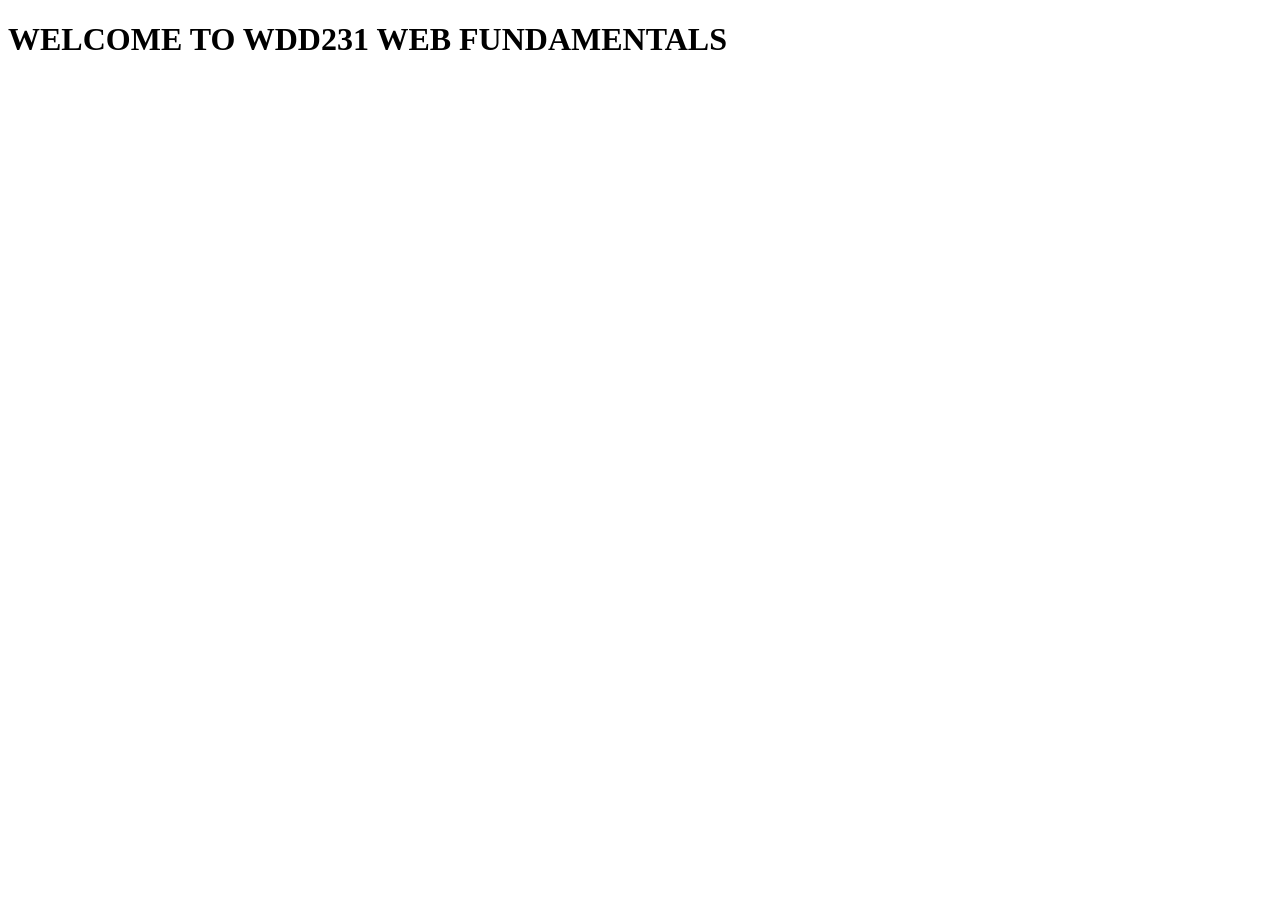
==== index.html @ 85928b24 "test page" ====
<!DOCTYPE html>
<html lang="en">
<head>
    <meta charset="UTF-8">
    <meta name="viewport" content="width=device-width, initial-scale=1.0">
    <title>Document</title>
</head>
<body>
    <h1>WELCOME TO WDD231 WEB FUNDAMENTALS</h1>
</body>
</html>
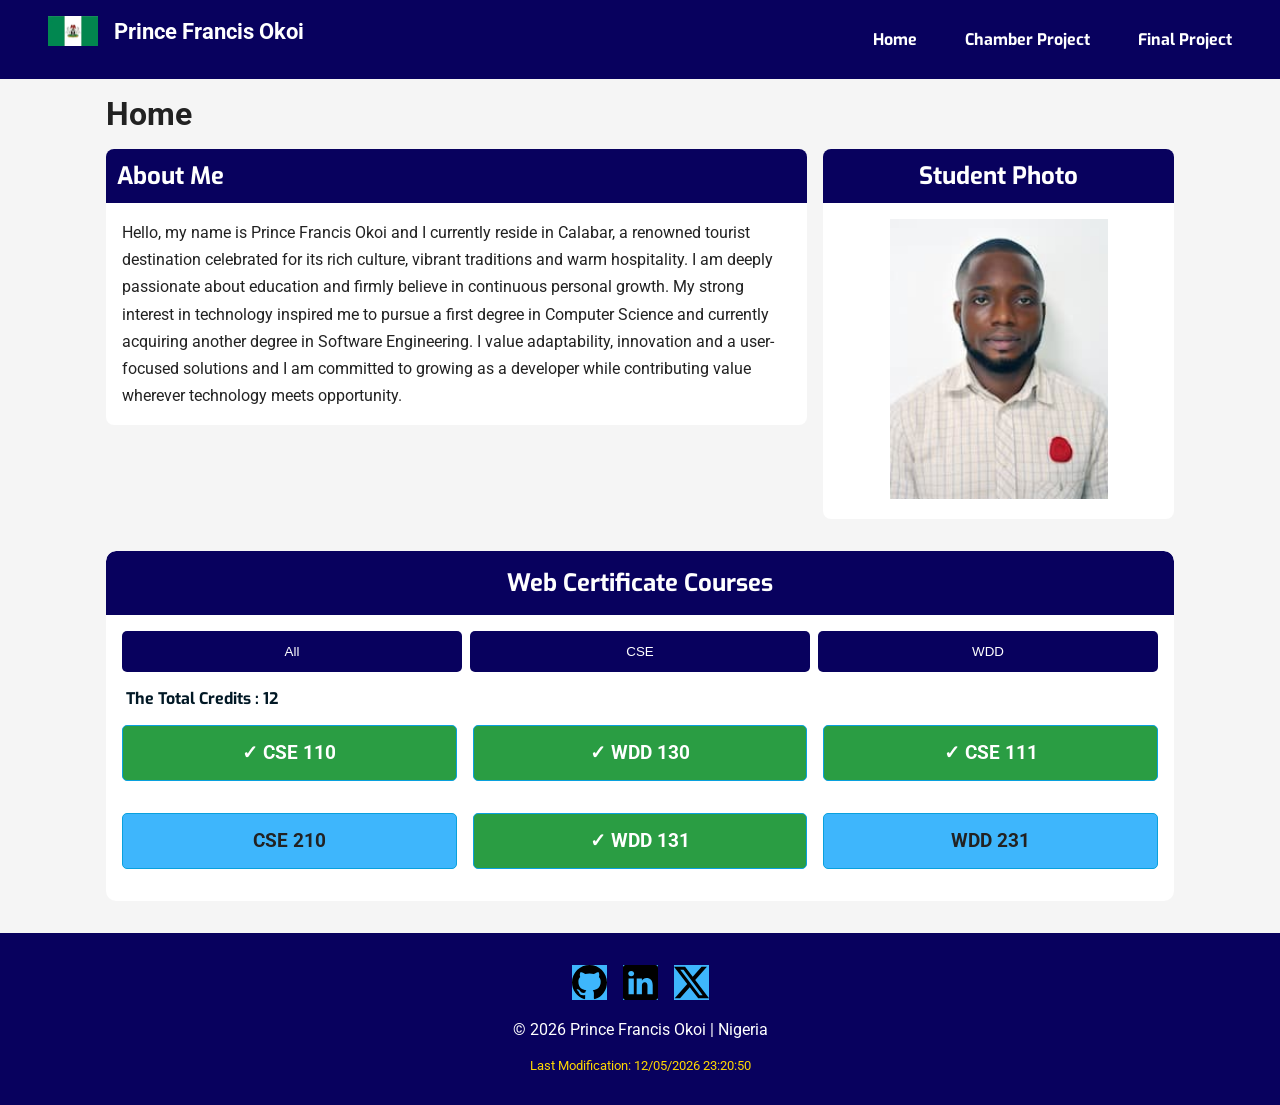
==== commit 7dfa31e2: "week01 homepage" ====
--- a/index.html
+++ b/index.html
@@ -1,11 +1,116 @@
 <!DOCTYPE html>
 <html lang="en">
+
 <head>
     <meta charset="UTF-8">
     <meta name="viewport" content="width=device-width, initial-scale=1.0">
-    <title>Document</title>
+    <title>Chamber of Commerce </title>
+
+    <meta name="description"
+        content="WDD 231 - Dynamic Web Fundamentals 2, Prince Okoi, web design and development resources, Week 1 project">
+    <meta name="author" content="Prince Francis Okoi">
+
+    <!-- Stylesheets -->
+    <link rel="stylesheet" href="styles/small.css">
+    <link rel="stylesheet" href="styles/large.css">
+
+    <!-- Javascripts -->
+    <script src="scripts/date.js" defer></script>
+    <script src="scripts/navigation.js" defer></script>
+    <script src="scripts/course.js" defer></script>
+
+    <!-- Google fonts -->
+    <link rel="preconnect" href="https://fonts.googleapis.com">
+    <link rel="preconnect" href="https://fonts.gstatic.com" crossorigin>
+    <link href="https://fonts.googleapis.com/css2?family=Exo:ital,wght@0,100..900;1,100..900&family=Roboto&display=swap"
+        rel="stylesheet">
 </head>
+
 <body>
-    <h1>WELCOME TO WDD231 WEB FUNDAMENTALS</h1>
+    <header>
+        <div class="logo">
+            <img src="images/nigeria.webp" alt="Course homepage">
+            <span>Prince Francis Okoi</span>
+        </div>
+        <button id="menu">&#9776;</button>
+        <nav>
+            <ul id="nav-links">
+                <li><a href="index.html">Home</a></li>
+                <li><a href="#">Chamber Project</a></li>
+                <li><a href="#">Final Project</a></li>
+            </ul>
+        </nav>
+    </header>
+
+    <main>
+        <h1>Home</h1>
+        <div class="row_one">
+            <section class="about">
+                <h2> About Me</h2>
+                <p>Hello, my name is Prince Francis Okoi and I currently reside in Calabar, a renowned
+                    tourist destination celebrated for its rich culture, vibrant traditions and warm
+                    hospitality. I am deeply passionate about education and firmly believe in continuous
+                    personal growth. My strong interest in technology inspired me to pursue a first
+                    degree in Computer Science and currently acquiring another degree in Software Engineering.
+                    I value adaptability, innovation and a user-focused solutions and I am committed to
+                    growing as a developer while contributing value wherever technology meets
+                    opportunity.
+                </p>
+            </section>
+        
+            <section class="photo">
+                <h2> Student Photo </h2>
+                <img src="images/profile.jpg" alt="Prince Okoi">
+            </section>
+        </div>
+
+        <section class="course">
+        
+            <h2>Web Certificate Courses</h2>
+        
+            <div class="buttons">
+                <button id="all">All</button>
+                <button id="cse">CSE</button>
+                <button id="wdd">WDD</button>
+            </div>
+                    
+            <p class="credits">
+                The Total Credits :
+                <span id="credits"></span>
+            </p>
+        
+            <div id="course_card"></div>
+
+        </section>
+
+    </main>
+
+    <footer>
+    
+        <div class="social">
+            <a href="https://github.com/princeokoi">
+                <img src="images/github.svg" alt="GitHub">
+            </a>
+    
+            <a href="https://linkedin.com/in/prince-okoi">
+                <img src="images/linkedin.svg" alt="LinkedIn">
+            </a>
+    
+            <a href="https://x.com">
+                <img src="images/twitter-x.svg" alt="X">
+            </a>
+        </div>
+    
+        <p>
+            &copy;
+            <span id="currentyear"></span>
+            Prince Francis Okoi | Nigeria
+        </p> <br>
+    
+        <p id="lastModified"></p>
+    
+    </footer>
+
 </body>
+
 </html>
--- a/styles/small.css
+++ b/styles/small.css
@@ -0,0 +1,210 @@
+:root {
+    --primary: #08015e;
+    --secondary: #fff;
+}
+
+* {
+    margin: 0;
+    padding: 0;
+    box-sizing: border-box;
+}
+
+body {
+    font-family: Roboto, sans-serif;
+    background: #f5f5f5;
+    color: #222;
+}
+
+img {
+    max-width: 100%;
+    height: auto;
+}
+
+/*  Header segment */
+header {
+    background: var(--primary);
+    color: var(--secondary);
+    padding: 1rem;
+}
+
+.logo {
+    display: flex;
+    align-items: center;
+    gap: 1rem;
+    margin-bottom: 1rem;
+}
+
+.logo img {
+    width: 50px;
+    height: auto;
+}
+
+.logo span {
+    font-size: 1.4rem;
+    font-weight: bold;
+}
+
+#menu {
+    font-size: 2rem;
+    border: none;
+    background: none;
+    color: white;
+    cursor: pointer;
+}
+
+nav ul {
+    display: none;
+    list-style: none;
+    font-family: "Exo", sans-serif;
+    font-weight: bolder;
+}
+
+nav ul.open {
+    display: block;
+}
+
+nav li {
+    margin: .5rem 0;
+}
+
+nav a {
+    display: block;
+    padding: .7rem;
+    color: white;
+    text-decoration: none;
+}
+
+nav a:hover {
+    background: white;
+    color: #1d3557;
+}
+
+/* Main */
+main {
+    max-width: 1100px;
+    margin: auto;
+    padding: 1rem;
+}
+
+main h1 {
+    margin-bottom: 1rem;
+}
+
+section {
+    background: white;
+    border-radius: 8px;
+    overflow: hidden;
+    margin-bottom: 1rem;
+}
+
+section h2 {
+    background: var(--primary);
+    color: white;
+    padding: .7rem;
+    font-family: "Exo", sans-serif;
+}
+
+.about p {
+    padding: 1rem;
+    line-height: 1.7;
+}
+
+.photo {
+    text-align: center;
+}
+
+.photo img {
+    width: 220px;
+    padding: 1rem;
+    border-radius: 10px;
+}
+
+.buttons {
+    display: grid;
+    grid-template-columns: repeat(3, 1fr);
+    gap: .5rem;
+    padding: 1rem;
+}
+
+.buttons button {
+    padding: .8rem;
+    border: none;
+    background: var(--primary);
+    color: white;
+    cursor: pointer;
+    border-radius: 5px;
+}
+
+.buttons button:hover {
+    background: #457b9d;
+}
+
+.credits {
+    color: #011825;
+    font-family: "Exo", sans-serif;
+    font-weight: bold;
+    margin-left: 20px;
+}
+
+.course {
+    background: #fff;
+    border-radius: 10px;
+    overflow: hidden;
+    margin-top: 1rem;
+}
+
+.course h2 {
+    background: var(--primary);
+    color: var(--secondary);
+    padding: 1rem;
+    text-align: center;
+    margin: 0;
+    border-radius: 10px 10px 0 0;
+    font-family: "Exo", sans-serif;
+}
+
+#course_card {
+    display: grid;
+    gap: 1rem;
+    padding: 1rem;
+}
+
+.course-card {
+    border: 1px solid #09a1dd;
+    background-color: #3eb6fc;
+    padding: 1rem;
+    text-align: center;
+    border-radius: 5px;
+}
+
+.completed {
+    background: #2a9d43;
+    color: white;
+}
+
+
+/*Footer */
+
+footer {
+    background: var(--primary);
+    color: var(--secondary);
+    text-align: center;
+    padding: 2rem 1rem;
+}
+
+#lastModified {
+    color: gold;
+    font-size: 10pt;
+}
+
+.social {
+    display: flex;
+    justify-content: center;
+    gap: 1rem;
+    margin-bottom: 1rem;
+}
+
+.social img {
+    background-color: #3eb6fc;
+    width: 35px;
+}
--- a/styles/large.css
+++ b/styles/large.css
@@ -0,0 +1,64 @@
+@media screen and (min-width: 768px) {
+
+    /* Header segment*/
+
+    header {
+        display: grid;
+        grid-template-columns: auto 1fr auto;
+        align-items: center;
+        padding: 1rem 2rem;
+    }
+
+    header img {
+        margin: 0;
+    }
+
+    .logo {
+        text-align: left;
+        margin-left: 1rem;
+    }
+
+    #menu {
+        display: none;
+    }
+
+    nav ul {
+        display: flex !important;
+        justify-content: flex-end;
+        gap: 1rem;
+    }
+
+    nav li {
+        margin: 0;
+    }
+
+    nav a {
+        border-radius: 5px;
+        padding: .8rem 1rem;
+    }
+
+    /* About  */
+
+    .row_one {
+        display: grid;
+        grid-template-columns: 2fr 1fr;
+        gap: 1rem;
+        align-items: start;
+    }
+
+    .photo img {
+        width: 250px;
+    }
+
+    /*  Course Cards */
+
+    #course_card {
+        grid-template-columns: repeat(auto-fit, minmax(300px, 1fr));
+    }
+
+    /*Footer */
+
+    footer {
+        padding: 2rem;
+    }
+}
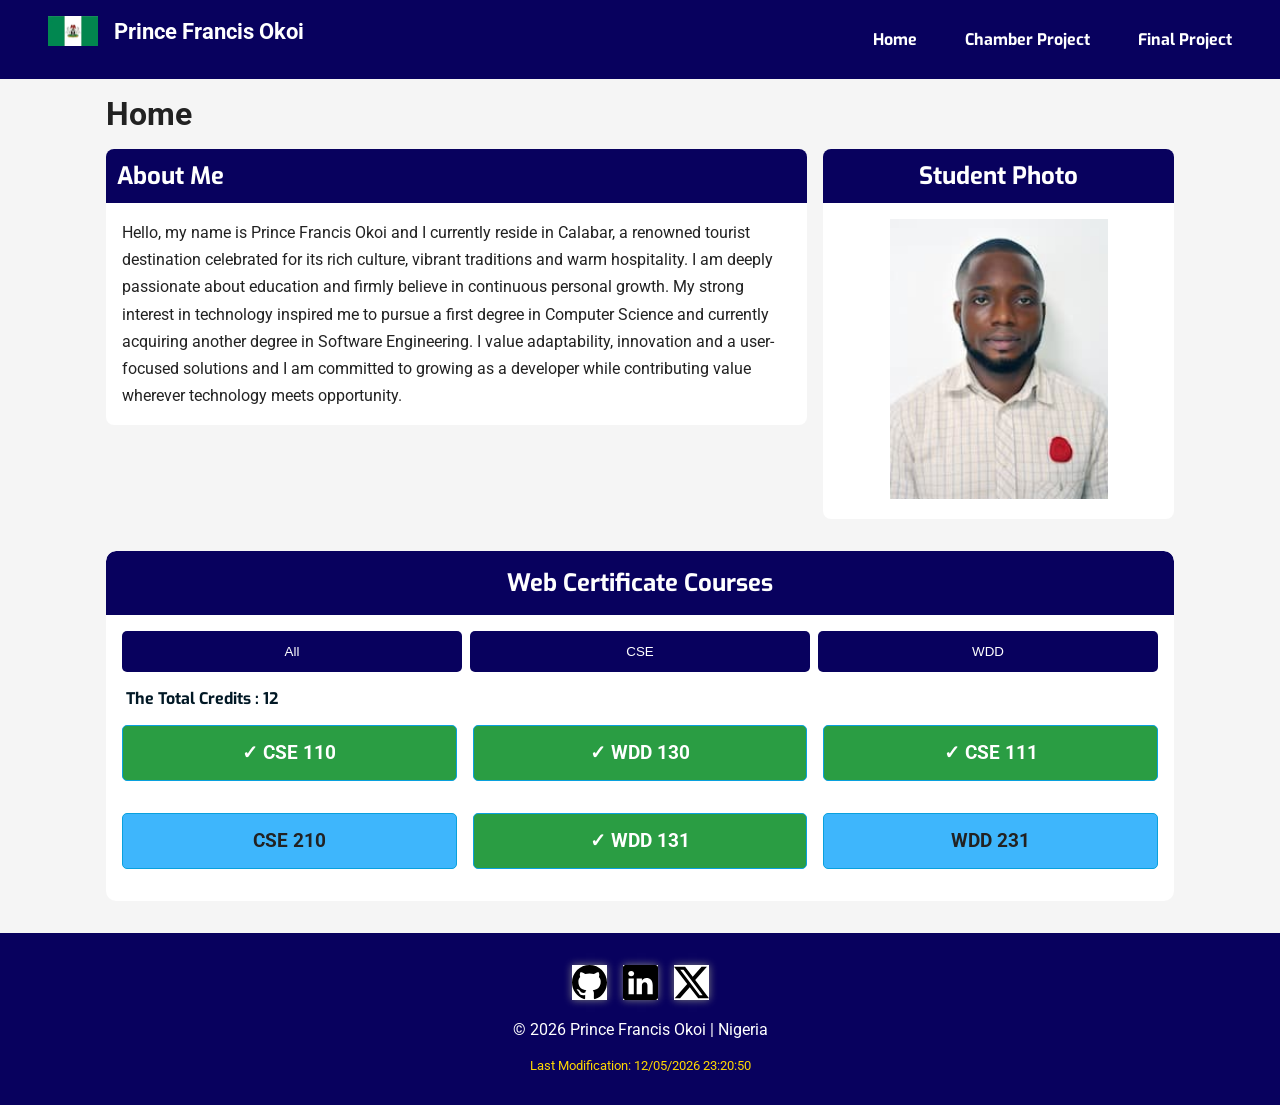
==== commit 582f385e: "favicon" ====
--- a/index.html
+++ b/index.html
@@ -9,6 +9,9 @@
     <meta name="description"
         content="WDD 231 - Dynamic Web Fundamentals 2, Prince Okoi, web design and development resources, Week 1 project">
     <meta name="author" content="Prince Francis Okoi">
+
+    <!--Favicon-->
+    <link rel="icon" href="images/favicon.ico">
 
     <!-- Stylesheets -->
     <link rel="stylesheet" href="styles/small.css">
--- a/styles/small.css
+++ b/styles/small.css
@@ -205,6 +205,7 @@
 }
 
 .social img {
-    background-color: #3eb6fc;
+    background-color: var(--secondary);
+    box-shadow: 0 0 8px grey;
     width: 35px;
 }
--- a/styles/large.css
+++ b/styles/large.css
@@ -1,7 +1,6 @@
 @media screen and (min-width: 768px) {
 
     /* Header segment*/
-
     header {
         display: grid;
         grid-template-columns: auto 1fr auto;
@@ -38,7 +37,6 @@
     }
 
     /* About  */
-
     .row_one {
         display: grid;
         grid-template-columns: 2fr 1fr;
@@ -51,13 +49,11 @@
     }
 
     /*  Course Cards */
-
     #course_card {
         grid-template-columns: repeat(auto-fit, minmax(300px, 1fr));
     }
 
     /*Footer */
-
     footer {
         padding: 2rem;
     }
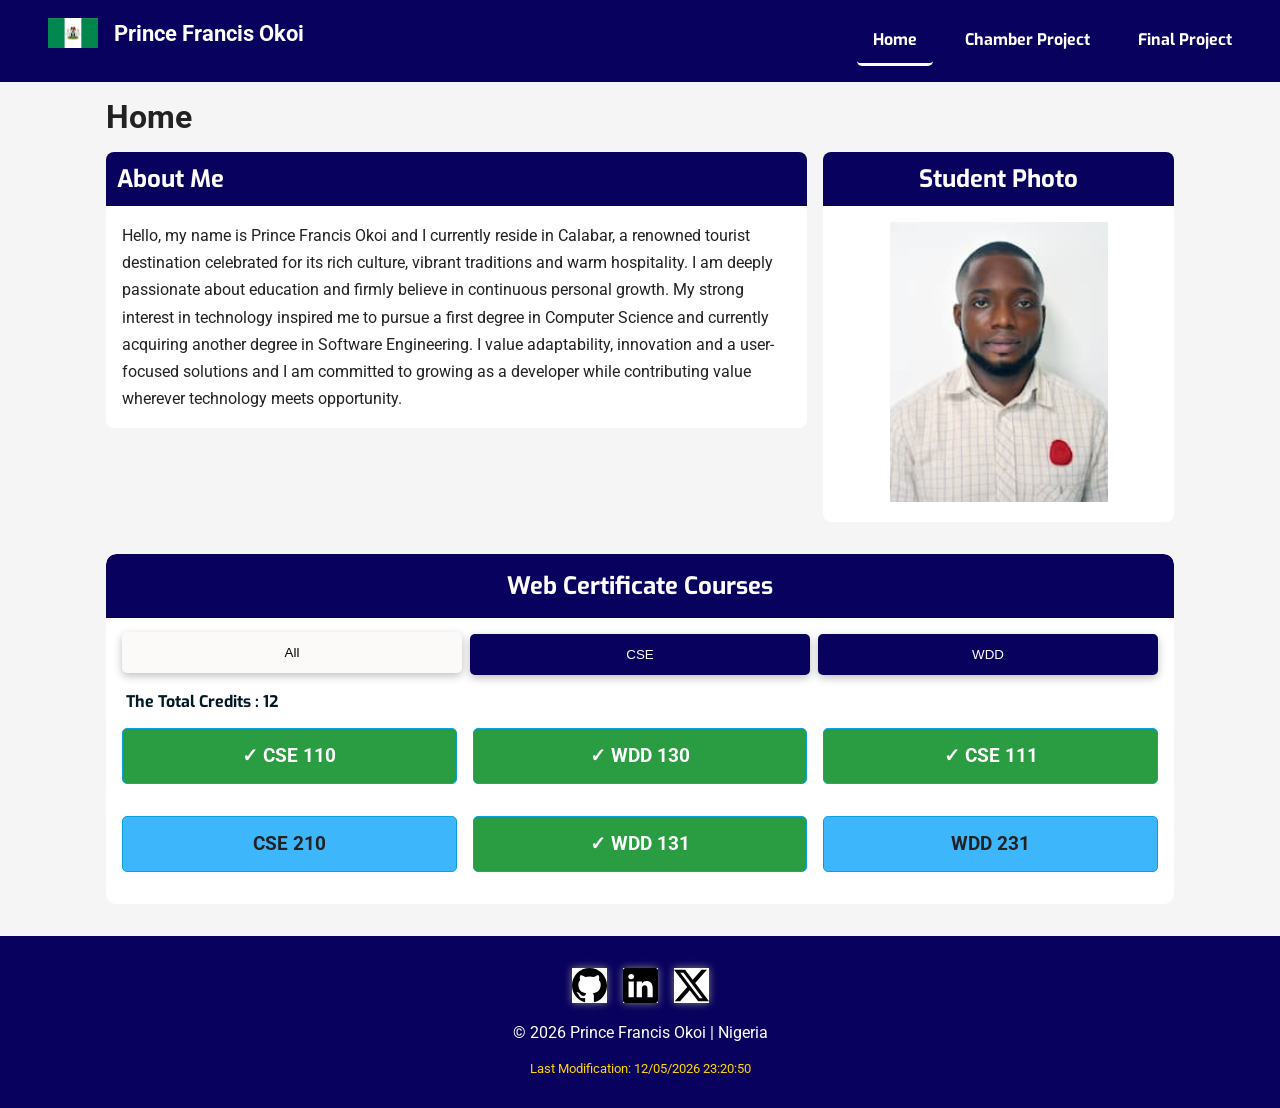
==== commit ab7a7074: "Week01 course homepage resumption" ====
--- a/index.html
+++ b/index.html
@@ -38,7 +38,7 @@
         <button id="menu">&#9776;</button>
         <nav>
             <ul id="nav-links">
-                <li><a href="index.html">Home</a></li>
+                <li><a href="index.html" class="active">Home</a></li>
                 <li><a href="#">Chamber Project</a></li>
                 <li><a href="#">Final Project</a></li>
             </ul>
--- a/styles/small.css
+++ b/styles/small.css
@@ -79,6 +79,12 @@
     color: #1d3557;
 }
 
+nav a.active {
+    background: transparent;
+    color: var(--secondary);
+    border-bottom: 3px solid var(--secondary);
+}
+
 /* Main */
 main {
     max-width: 1100px;
@@ -130,6 +136,7 @@
     padding: .8rem;
     border: none;
     background: var(--primary);
+    box-shadow: 0 3px 8px rgba(0, 0, 0, 0.25);
     color: white;
     cursor: pointer;
     border-radius: 5px;
@@ -137,6 +144,13 @@
 
 .buttons button:hover {
     background: #457b9d;
+}
+
+.buttons button.active {
+    background: #fcfaf8;
+    color: #000;
+    box-shadow: 0 3px 8px rgba(0, 0, 0, 0.25);
+    transform: translateY(-2px);
 }
 
 .credits {
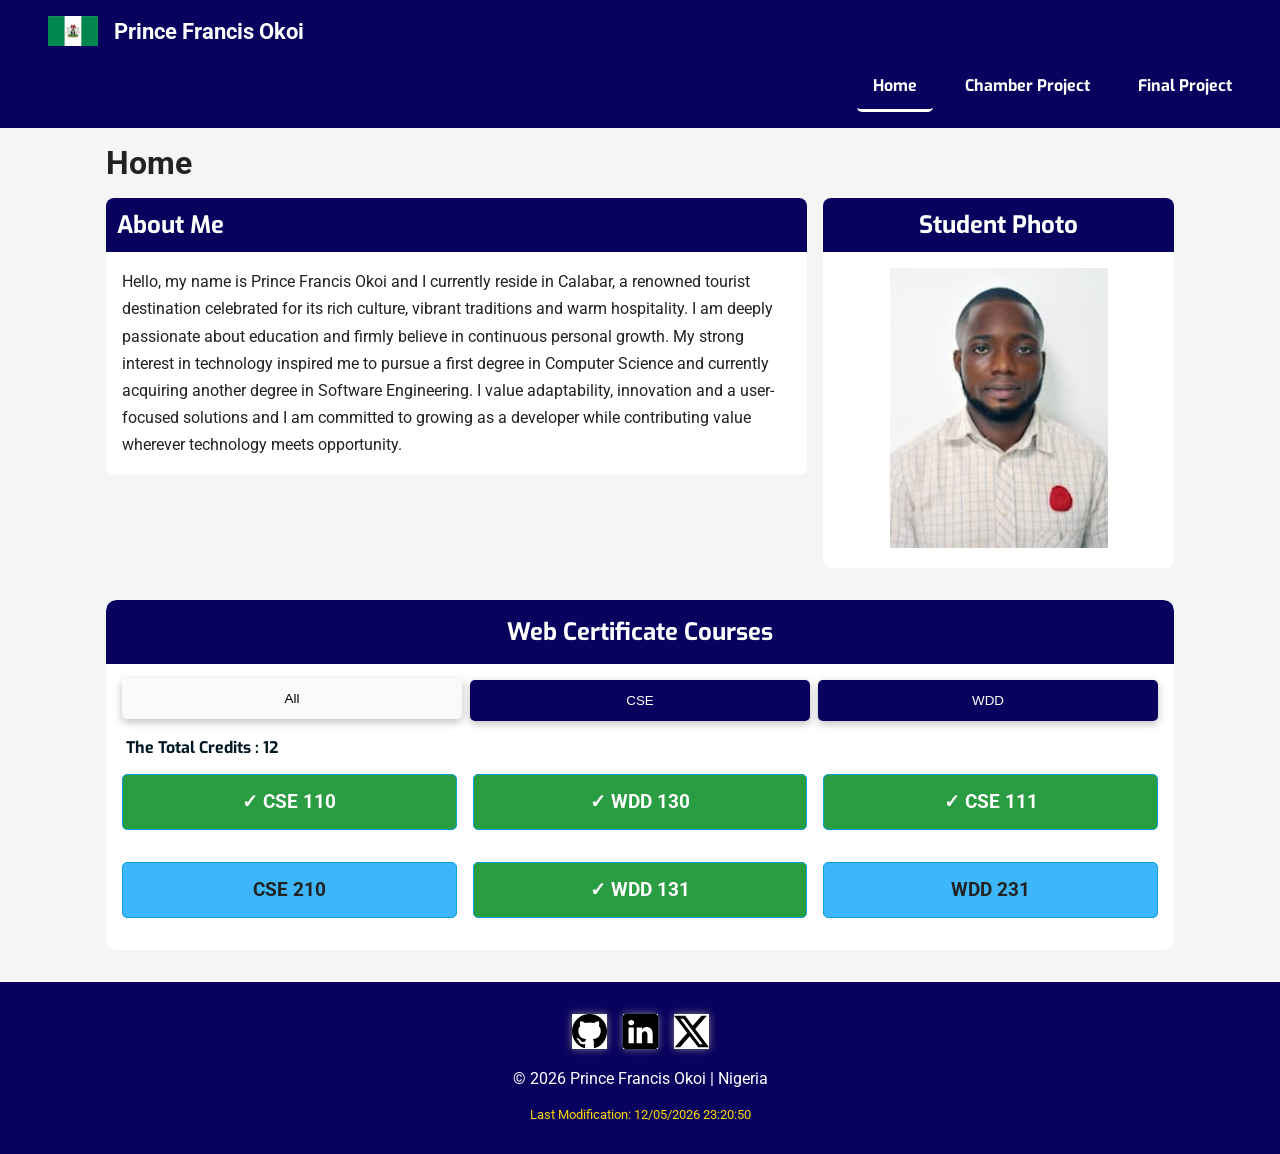
==== commit 13ba6b7c: "finalproject 2.0" ====
--- a/index.html
+++ b/index.html
@@ -39,8 +39,8 @@
         <nav>
             <ul id="nav-links">
                 <li><a href="index.html" class="active">Home</a></li>
-                <li><a href="#">Chamber Project</a></li>
-                <li><a href="#">Final Project</a></li>
+                <li><a href="chamber/index.html">Chamber Project</a></li>
+                <li><a href="finalproject/index.html">Final Project</a></li>
             </ul>
         </nav>
     </header>
--- a/styles/small.css
+++ b/styles/small.css
@@ -1,6 +1,7 @@
 :root {
     --primary: #08015e;
     --secondary: #fff;
+    --box-shadow: box-shadow: 0 3px 8px rgba(0, 0, 0, 0.25);
 }
 
 * {
@@ -22,6 +23,10 @@
 
 /*  Header segment */
 header {
+    display: grid;
+    grid-template-columns: 1fr auto;
+    align-items: center;
+
     background: var(--primary);
     color: var(--secondary);
     padding: 1rem;
@@ -50,6 +55,10 @@
     background: none;
     color: white;
     cursor: pointer;
+}
+
+nav {
+    grid-column: 1 / 3;
 }
 
 nav ul {
